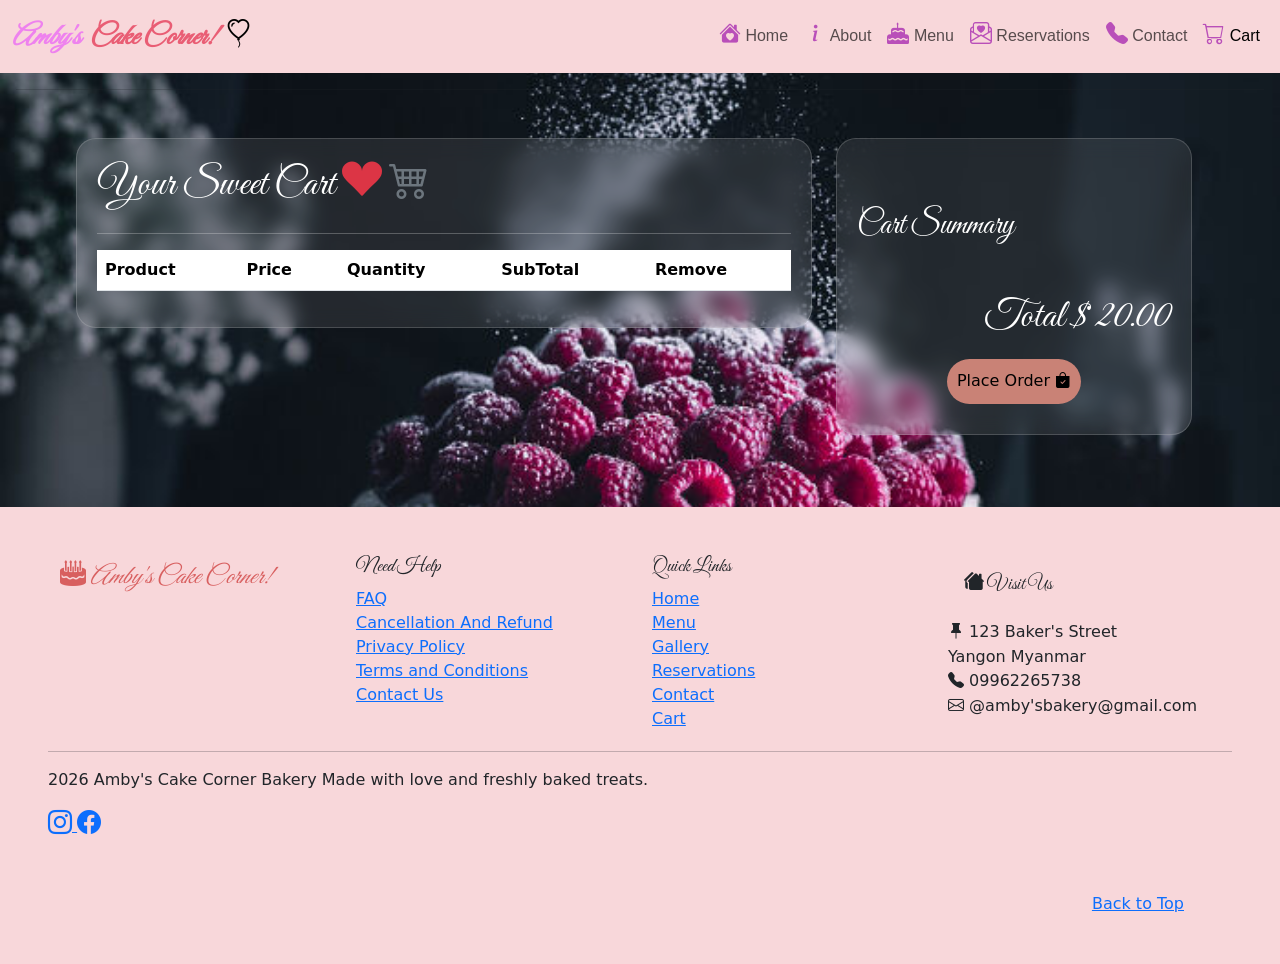
==== ricart.html @ ca7ce5b7 "Add files via upload" ====
<!DOCTYPE html>
<html lang="en">

<head>
    <meta charset="UTF-8">
    <meta name="viewport" content="width=device-width, initial-scale=1.0">
    <title>RI project- Cart</title>
    <link rel="stylesheet" href="https://cdn.jsdelivr.net/npm/bootstrap@5.3.8/dist/css/bootstrap.min.css">
    <link rel="stylesheet" href="https://cdn.jsdelivr.net/npm/bootstrap-icons@1.13.1/font/bootstrap-icons.min.css">
    <link href="https://fonts.googleapis.com/css2?family=Great+Vibes&display=swap" rel="stylesheet">

    <link rel="stylesheet" href="style.css">

</head>


<body class="cart_body">
    <!-- navbar -->

    <nav class="navbar navbar-expand-lg bg-danger-subtle">
        <div class="container-fluid">
            <a class="navbar-brand" href="#"> <span class="amby"><i>Amby's</i></span> <span class="cake"><i>Cake
                        Corner!</i></span> <i class="bi bi-balloon-heart"></i> </a>
            <button class="navbar-toggler" type="button" data-bs-toggle="collapse"
                data-bs-target="#navbarSupportedContent" aria-controls="navbarSupportedContent" aria-expanded="false"
                aria-label="Toggle navigation">
                <span class="navbar-toggler-icon"></span>
            </button>
            <div class="collapse navbar-collapse" id="navbarSupportedContent">
                <ul class="navbar-nav ms-auto mb-2 mb-lg-0">
                    <li class="nav-item">
                        <a class="nav-link " aria-current="page" href="index.html"><i
                                class="bi bi-house-heart-fill icons"></i> Home</a>
                    </li>

                    <li class="nav-item">
                        <a class="nav-link" href="riabout us.html"><i class="bi bi-info-lg icons"></i></i> About</a>
                    </li>

                    <li class="nav-item">
                        <a class="nav-link" href="rimenu.html"><i class="bi bi-cake-fill icons"></i> Menu</a>
                    </li>

                    <li class="nav-item">
                        <a class="nav-link" href="rireserve.html" data-bs-toggle="modal"
                            data-bs-target="#reservationModal"><i class="bi bi-envelope-paper-heart icons"></i>
                            Reservations</a>
                    </li>

                    <li class="nav-item">
                        <a class="nav-link " href="ricontact.html"><i class="bi bi-telephone-fill icons"></i>
                            Contact</a>
                    </li>
                    <li class="nav-item">
                        <a class="nav-link active" href="ricart.html"><i class="bi bi-cart icons"></i> Cart</a>
                    </li>





                </ul>

            </div>
        </div>
    </nav>


    <!-- navbar -->



    <!-- Cart -->
    <section class="m-3">
        <div class="container-fluid">

        </div>
        <hr>

        <div class="container m-5">
            <div class="row text-white">

                <div class="col-md-8 ">
                    <div class="cartcard fw-bold">
                        <div class="row text-white">
                            <h1 class=""> Your Sweet Cart <i class="bi bi-suit-heart-fill text-danger"></i> <i
                                    class="bi bi-cart4 text-secondary"></i> </h1>
                        </div>
                        <table class=" table">

                            <hr>
                            <tr>
                                <th>Product</th>
                                <th>Price</th>
                                <th>Quantity</th>
                                <th>SubTotal</th>
                                <th>Remove</th>
                            </tr>

                            <tbody id="cart-body"> </tbody>

                        </table>

                    </div>

                </div>





                <div class="col-md-4 mb-4">
                    <div class="sumcard fw-bold ">
                        <h2 class="my-5 fw-4 ">Cart Summary</h2>

                        <div>





                            <h1 class="text-end">Total $ <span id="total">20.00</span></h1>
                            <!-- <p id="total"></p> -->

                            <div class="text-center">
                                <button class="orderButtons">Place Order <i class="bi bi-bag-check-fill"></i> </button>
                            </div>
                        </div>
                    </div>
                </div>





            </div>
        </div>
    </section>


    <script>
        let cartbody = document.getElementById("cart-body")
        let total = document.getElementById("total")
        let cart = JSON.parse(sessionStorage.getItem("cart")) || {}
        let carttotal = 0


        for (const [name, details] of Object.entries(cart)) {
            let itemtotal = details.price * details.quantity;
            carttotal += itemtotal;

            let row = document.createElement("tr")
            row.innerHTML = `
         <td> ${name} </td>
          <td> ${details.price}  </td>
           <td> ${details.quantity} </td>
            <td> ${itemtotal} </td>
             <td><button class="btn btn-danger remove-btn" data-name="${name}">Remove</button> 
                 </td>

                 `
            cartbody.appendChild(row);

            let removebtn = document.querySelectorAll(".remove-btn")
            removebtn.forEach((button) => {
                button.addEventListener("click", (event) => {
                    let name = event.target.dataset.name;
                    delete cart[name];
                    sessionStorage.setItem("cart", JSON.stringify(cart))
                    location.reload();

                })
            });

            total.textContent = carttotal;

        }

    </script>












    <!-- footer -->
    <footer class=" p-5  bg-danger-subtle">
        <div class="container-fluid">
            <div class="row">
                <div class="col-lg-3 footerlogo"><i><i class="bi bi-cake2-fill"></i> Amby's Cake Corner!</i>
                </div>

                <div class="col-lg-3 footerlink">
                    <h5>Need Help </h5>
                    <a href="">FAQ</a>
                    <a href="">Cancellation And Refund</a>
                    <a href="">Privacy Policy</a>
                    <a href="">Terms and Conditions</a>
                    <a href="">Contact Us</a>

                </div>

                <div class="col-lg-3 footerlink">
                    <h5>Quick Links</h5>
                    <a href="">Home</a>
                    <a href="">Menu</a>
                    <a href="">Gallery</a>
                    <a href="">Reservations</a>
                    <a href="">Contact</a>
                    <a href="">Cart</a>
                    <a href=""></a>
                </div>
                <div class="col-lg-3">
                    <h5 class="p-3"><i class="bi bi-houses-fill"></i> Visit Us</h5>
                    <address>
                        <i class="bi bi-pin-fill"></i> 123 Baker's Street <br>
                        Yangon Myanmar
                        <br>
                        <i class="bi bi-telephone-fill"></i> 09962265738
                        <br>
                        <i class="bi bi-envelope"></i> @amby'sbakery@gmail.com
                    </address>
                </div>
            </div>

        </div>

        <hr>

        <p> 2026 Amby's Cake Corner Bakery
            Made with love and freshly baked treats.
        </p>

        <a href=""> <i class="bi bi-instagram fs-4"></i> </a> <a href=""> <i class="bi bi-facebook fs-4"></i>
        </a>

        <div class="text-end mt-5">
            <a href="ricart.html" class="my-4 p-5">Back to Top</a>


        </div>

    </footer>

    <!-- footer -->



    <script src="https://cdn.jsdelivr.net/npm/bootstrap@5.3.8/dist/js/bootstrap.bundle.min.js"></script>


    <!-- reservaion popup form -->
    <div class="modal fade" id="reservationModal" tabindex="-1">
        <div class="modal-dialog">
            <div class="modal-content reservaion">

                <div class="modal-header">
                    <h5 class="modal-title">Book a Table</h5>

                    <button type="button" class="btn-close" data-bs-dismiss="modal">
                    </button>
                </div>

                <div class="modal-body">

                    <form>

                        <label class="form-label">Name</label>
                        <input type="text" class="form-control mb-3">

                        <label class="form-label">Date</label>
                        <input type="date" class="form-control mb-3">

                        <label class="form-label">Time</label>
                        <input type="time" class="form-control mb-3">

                        <label class="form-label">Number of Guests</label>
                        <input type="number" class="form-control mb-3">

                        <button type="submit" class="btn btn-danger">
                            Reserve
                        </button>

                    </form>

                </div>

            </div>
        </div>
    </div>
    <!-- reservaion popup form -->


</body>

</html>
---- style.css ----
body {
    background-color: rgb(231, 206, 231);


}

.contact-body {
    background: url(./bg\ img\ 2.jfif) no-repeat;
    background-size: cover;
    background-position: center;

}

.cart_body {
    background: url(./National-Cake-Day-World-Food-Photography-Awards-32-Pics-672350653c02a__700.jpg) no-repeat;
    background-size: cover;
     background-position: center;  
}






/* .navbar{
   position: fixed;
    top: 0;
    left: 0;
    width: 100%;
    z-index: 1000;
} */
.amby {
    font-family: Cambria, Cochin, Georgia, Times, 'Times New Roman', serif;
    color: violet;
    font-weight: bold;
}

.cake {
    font-family: 'Gill Sans', 'Gill Sans MT', Calibri, 'Trebuchet MS', sans-serif;
    color: rgb(233, 93, 116);
    font-weight: bolder;
}

.navbar-brand {
    font-size: 29px;

}

.nav-item {
    font-family: 'Lucida Sans', 'Lucida Sans Regular', 'Lucida Grande', 'Lucida Sans Unicode', Geneva, Verdana, sans-serif;
}

.icons {
    font-size: 22px;
    color: rgb(185, 79, 185);
}

.carousel-inner img {
    width: 600px;
    height: 600px;

}

.carousel-caption h5 {
    font-size: 40px;


}

.carousel-caption {
    padding-bottom: 8%;
    margin: auto;
    width: 70%;
    padding-top: 20%;



}

.carousel-caption p {
    font-size: 19px;
    line-height: 30px;
}


.buttons {
    background-color: violet;
    border: 1px solid;

}

.card {
    padding: 20px;



}

.card:hover {
    transform: translateY(-10px);
}

.card img {
    width: 100%;
    height: 200px;
    transition: transform 0.3s ease;

}

.card img:hover {
    transform: translateY(-10px);
}

.cardtext {
    margin: 15px;
    padding: 15px;
}

.banner {
    background-color: rgb(210, 156, 223);
    font-size: 15px;
}

.bannerrow h5 {
    font-size: 27px;
}

.footerlogo {
    font-family: Cambria, Cochin, Georgia, Times, 'Times New Roman', serif;
    font-size: 26px;
    color: rgb(216, 95, 95);
}

.footerlink a {
    display: block;

}

.purposeline {
    text-align: center;
    padding: 12px;

}

h1,
h3,
h5,
i,
h2,
h6 {
    font-family: "Great Vibes", cursive;
}

/* .chgfont{
    font-family: Cambria, Cochin, Georgia, Times, 'Times New Roman', serif;
} */

h6 {
    font-size: 26px;
}

.cardtextabout:hover {
    color: rgb(99, 12, 99);
}

.menubtn {
    background-color: burlywood;
    color: brown;
    padding: 20px;
    margin: 15px;
}

.button {
    color: rgb(136, 24, 136);
    background-color: pink;
}

.carousel-item img {
    width: 500px;
    height: 500px;
}

.menuform {
    width: 100px;
    height: 20px;
    margin: 30px;
    display: flex;

}

.cartitems {
    display: flex;
    align-items: center;
    gap: 5px;



}


.cartcard {
    /* background-color: rgb(241, 191, 186); */
    /* border: none; */
    border-radius: 20px;
    padding: 20px;
    backdrop-filter: blur(10px);
    background: rgba(225, 225, 225, 0.1);

    border: 1px solid rgba(225, 225, 225, 0.2);

}

.cartcards {
    /* background-color: rgb(214, 156, 202); */
    /* border:none; */
    border-radius: 20px;
    padding: 20px;
    backdrop-filter: blur(10px);
    background: rgba(225, 225, 225, 0.1);

    border: 1px solid rgba(225, 225, 225, 0.2);



}

.sumcard {
    /* background-color: rgb(241, 187, 181);
    border: none; */
    border-radius: 20px;
    padding: 20px;
    backdrop-filter: blur(10px);
    background: rgba(225, 225, 225, 0.1);

    border: 1px solid rgba(225, 225, 225, 0.2);




}

.cartitems img {
    object-fit: cover;
    border-radius: 10px;
}

.totalhead {
    font-family: 'Courier New', Courier, monospace;
}

.quantity {
    border: 1px solid rgb(216, 160, 221);
    color: rgb(168, 64, 209);
    background-color: floralwhite;
    border-radius: 26%;
    font-size: 18px;
    font-weight: bold;
}

.quantity:hover {
    color: rgba(255, 0, 157, 0.247);
}

.description {
    margin: 20px;
    padding: 40px;
}

.orderButtons {
    border: none;
    color: black;
    background-color: #C98276;
    border-radius: 30px;
    margin: 10px;
    padding: 10px;
}

.orderButtons:hover {
    color: rgb(83, 16, 80);
    background-color: pink;
}

.modal-content {
    background: url(./assortment-pieces-cake_114579-85732.avif) no-repeat;
}
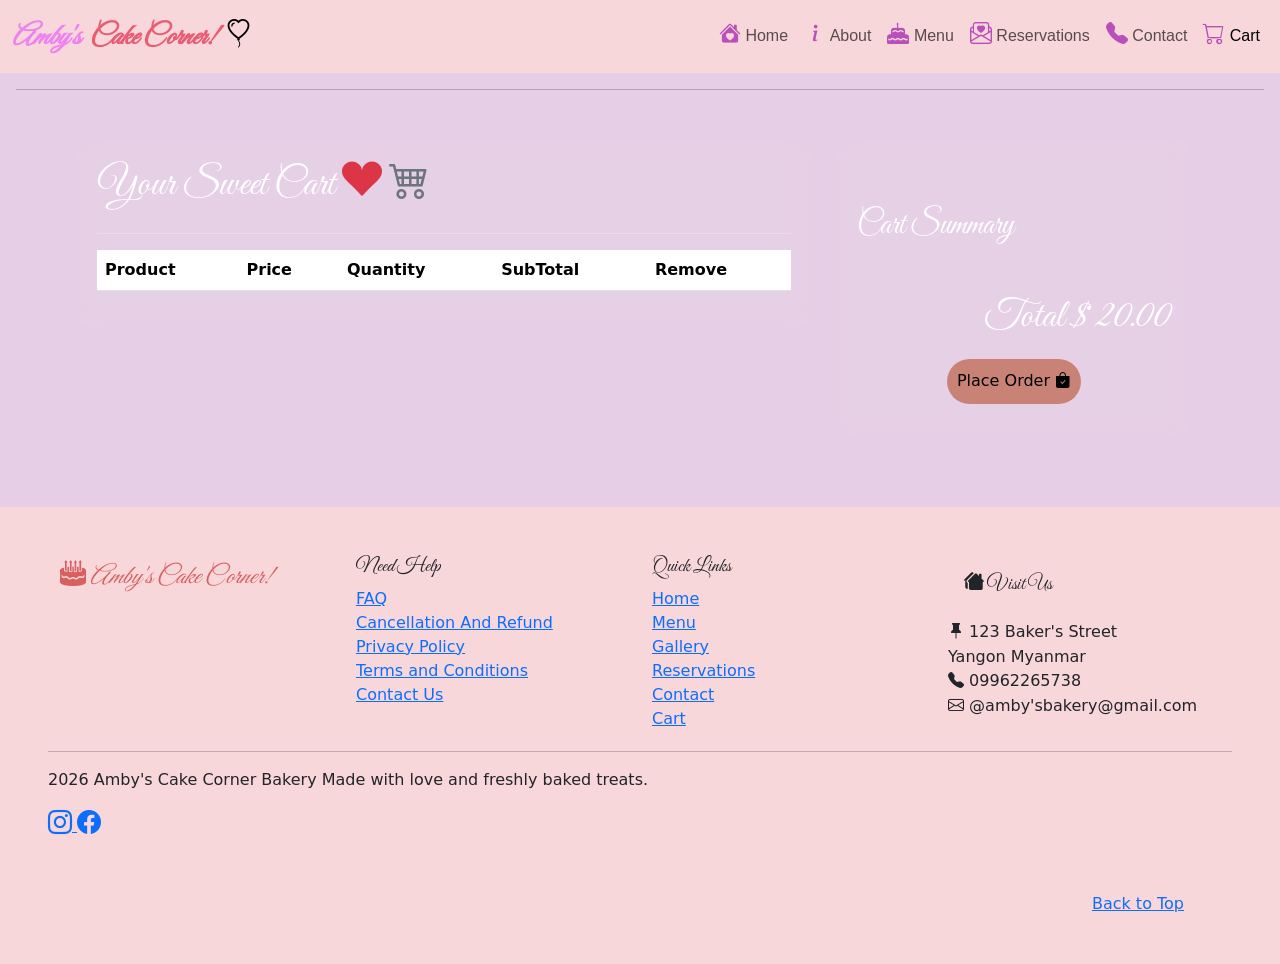
==== commit d9b6352f: "Update ricart.html" ====
--- a/ricart.html
+++ b/ricart.html
@@ -14,7 +14,7 @@
 </head>
 
 
-<body class="cart_body">
+<body >
     <!-- navbar -->
 
     <nav class="navbar navbar-expand-lg bg-danger-subtle">
@@ -86,7 +86,7 @@
                             <h1 class=""> Your Sweet Cart <i class="bi bi-suit-heart-fill text-danger"></i> <i
                                     class="bi bi-cart4 text-secondary"></i> </h1>
                         </div>
-                        <table class=" table">
+                        <table class="table">
 
                             <hr>
                             <tr>
@@ -299,4 +299,4 @@
 
 </body>
 
-</html>+</html>
--- a/style.css
+++ b/style.css
@@ -14,7 +14,8 @@
 .cart_body {
     background: url(./National-Cake-Day-World-Food-Photography-Awards-32-Pics-672350653c02a__700.jpg) no-repeat;
     background-size: cover;
-     background-position: center;  
+     background-position: center; 
+    width:100px;
 }
 
 
@@ -282,4 +283,4 @@
 
 .modal-content {
     background: url(./assortment-pieces-cake_114579-85732.avif) no-repeat;
-}+}
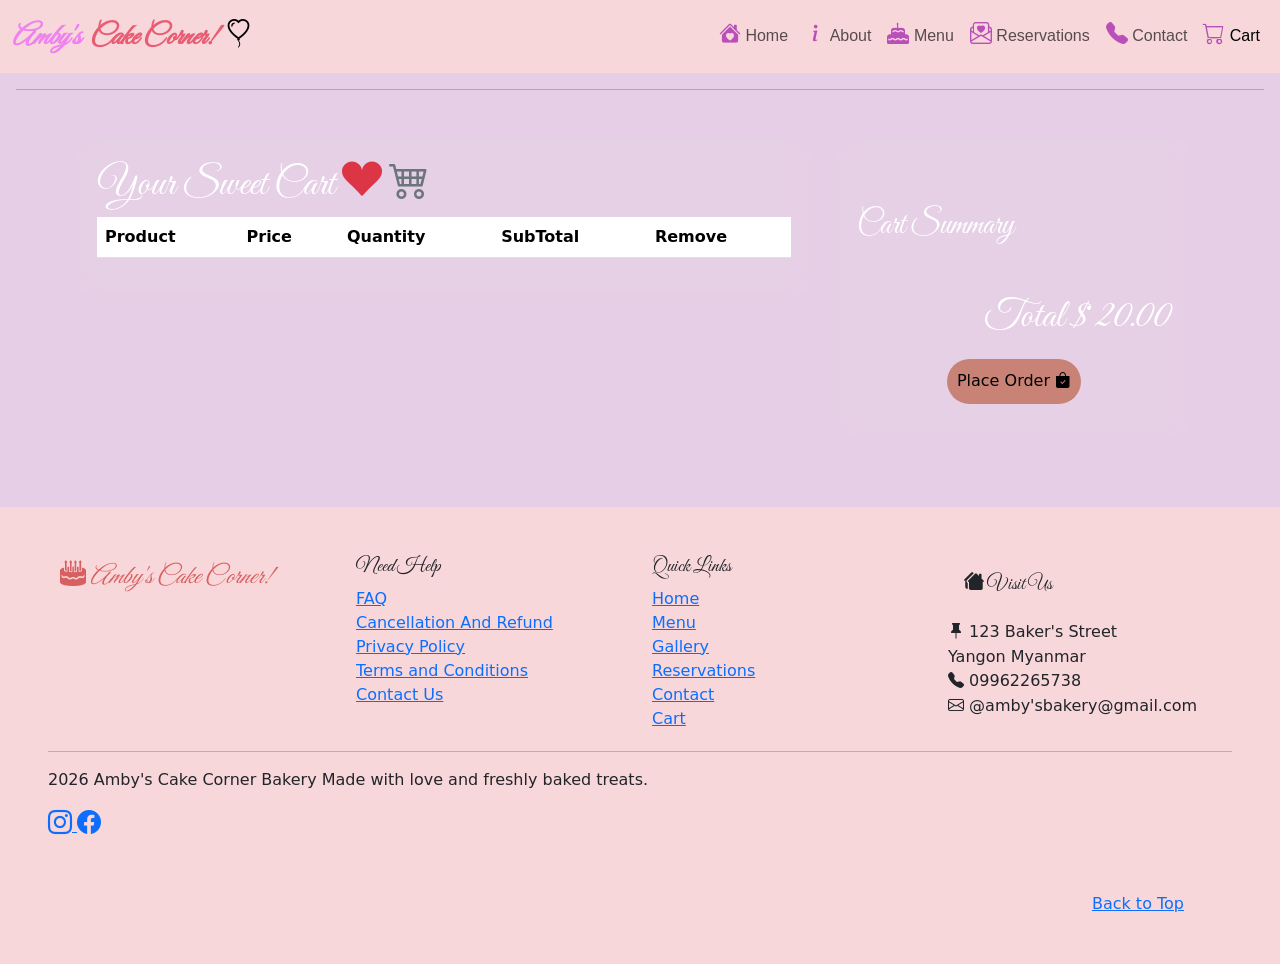
==== commit 7287bf4a: "Update ricart.html" ====
--- a/ricart.html
+++ b/ricart.html
@@ -14,7 +14,7 @@
 </head>
 
 
-<body >
+<body class"cart_body" >
     <!-- navbar -->
 
     <nav class="navbar navbar-expand-lg bg-danger-subtle">
@@ -88,7 +88,7 @@
                         </div>
                         <table class="table">
 
-                            <hr>
+                            
                             <tr>
                                 <th>Product</th>
                                 <th>Price</th>
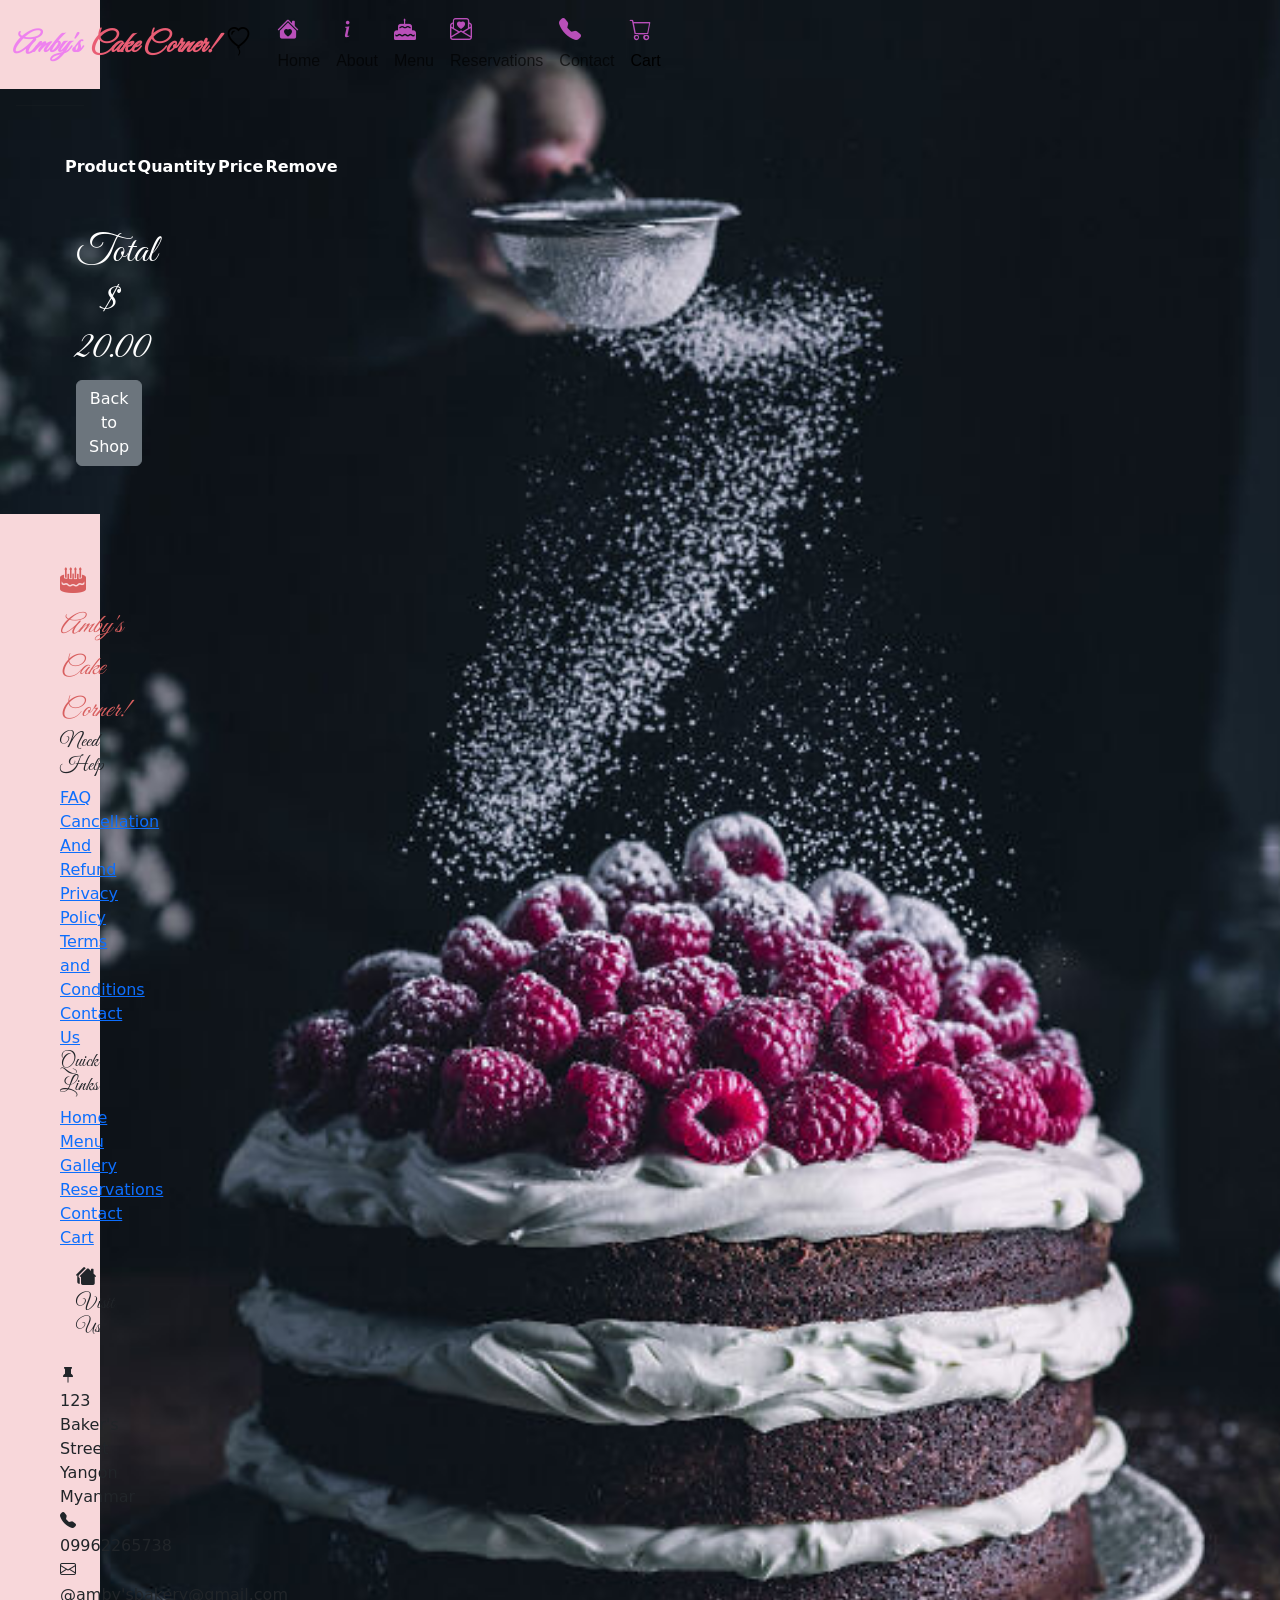
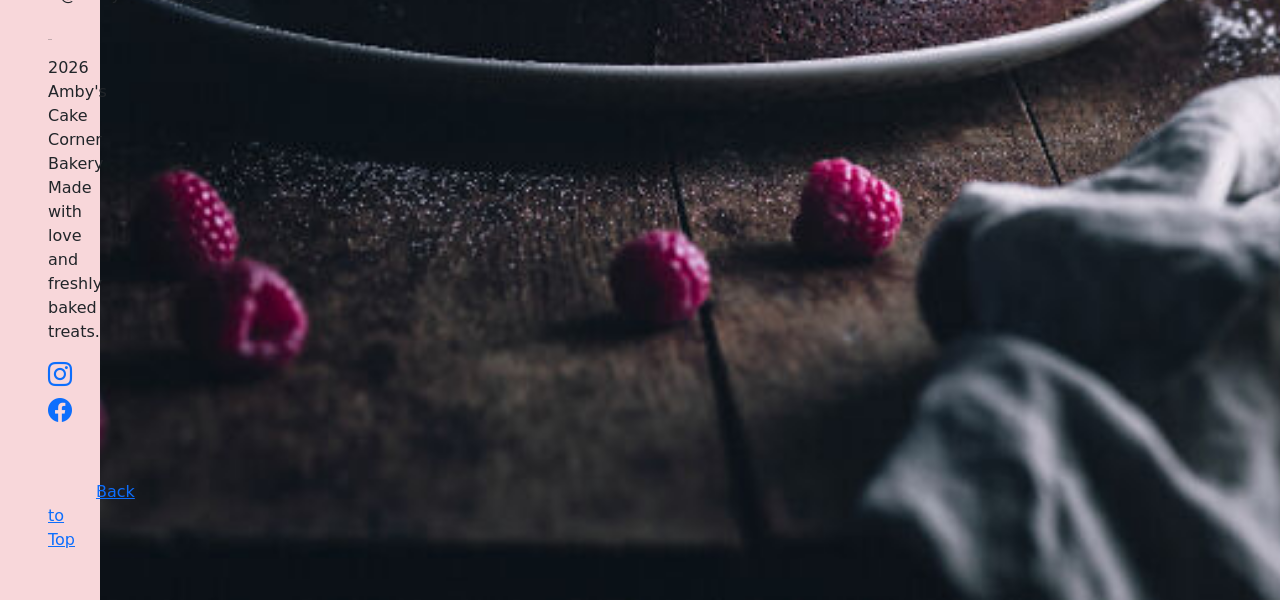
==== commit 67f30296: "Add files via upload" ====
--- a/ricart.html
+++ b/ricart.html
@@ -14,7 +14,7 @@
 </head>
 
 
-<body class"cart_body" >
+<body class="cart_body">
     <!-- navbar -->
 
     <nav class="navbar navbar-expand-lg bg-danger-subtle">
@@ -72,68 +72,56 @@
 
     <!-- Cart -->
     <section class="m-3">
-        <div class="container-fluid">
-
-        </div>
+
         <hr>
 
         <div class="container m-5">
             <div class="row text-white">
-
-                <div class="col-md-8 ">
-                    <div class="cartcard fw-bold">
-                        <div class="row text-white">
-                            <h1 class=""> Your Sweet Cart <i class="bi bi-suit-heart-fill text-danger"></i> <i
-                                    class="bi bi-cart4 text-secondary"></i> </h1>
-                        </div>
-                        <table class="table">
-
-                            
-                            <tr>
-                                <th>Product</th>
-                                <th>Price</th>
-                                <th>Quantity</th>
-                                <th>SubTotal</th>
-                                <th>Remove</th>
-                            </tr>
-
-                            <tbody id="cart-body"> </tbody>
-
-                        </table>
-
-                    </div>
-
-                </div>
-
-
-
-
-
-                <div class="col-md-4 mb-4">
-                    <div class="sumcard fw-bold ">
-                        <h2 class="my-5 fw-4 ">Cart Summary</h2>
-
-                        <div>
-
-
-
-
-
-                            <h1 class="text-end">Total $ <span id="total">20.00</span></h1>
-                            <!-- <p id="total"></p> -->
-
-                            <div class="text-center">
-                                <button class="orderButtons">Place Order <i class="bi bi-bag-check-fill"></i> </button>
-                            </div>
+                <table>
+                    <th>Product</th>
+                    <th>Quantity</th>
+                    <th>Price</th>
+                    <th>Remove</th>
+                    <tbody id="cart-body">
+
+                    </tbody>
+
+
+
+                </table>
+
+            </div>
+            <h1 class="text-end text-white mt-5">Total $ <span id="total">20.00</span></h1>
+            <a href="index.html" class="btn btn-secondary">Back to Shop</a>
+
+
+
+            <!-- 
+            <div class="col-md-4 mb-4 ">
+                <div class="sumcard fw-bold ">
+                    <h2 class="my-5 fw-4 ">Cart Summary</h2>
+
+                    <div>
+
+
+
+
+
+                        <h1 class="text-end">Total $ <span id="total">20.00</span></h1>
+                        <!-- <p id="total"></p> -->
+
+            <!-- <div class="text-center">
+                            <button class="orderButtons">Place Order <i class="bi bi-bag-check-fill"></i> </button>
                         </div>
                     </div>
                 </div>
-
-
-
-
-
-            </div>
+            </div> -->
+
+
+
+
+
+        </div>
         </div>
     </section>
 
@@ -299,4 +287,4 @@
 
 </body>
 
-</html>
+</html>
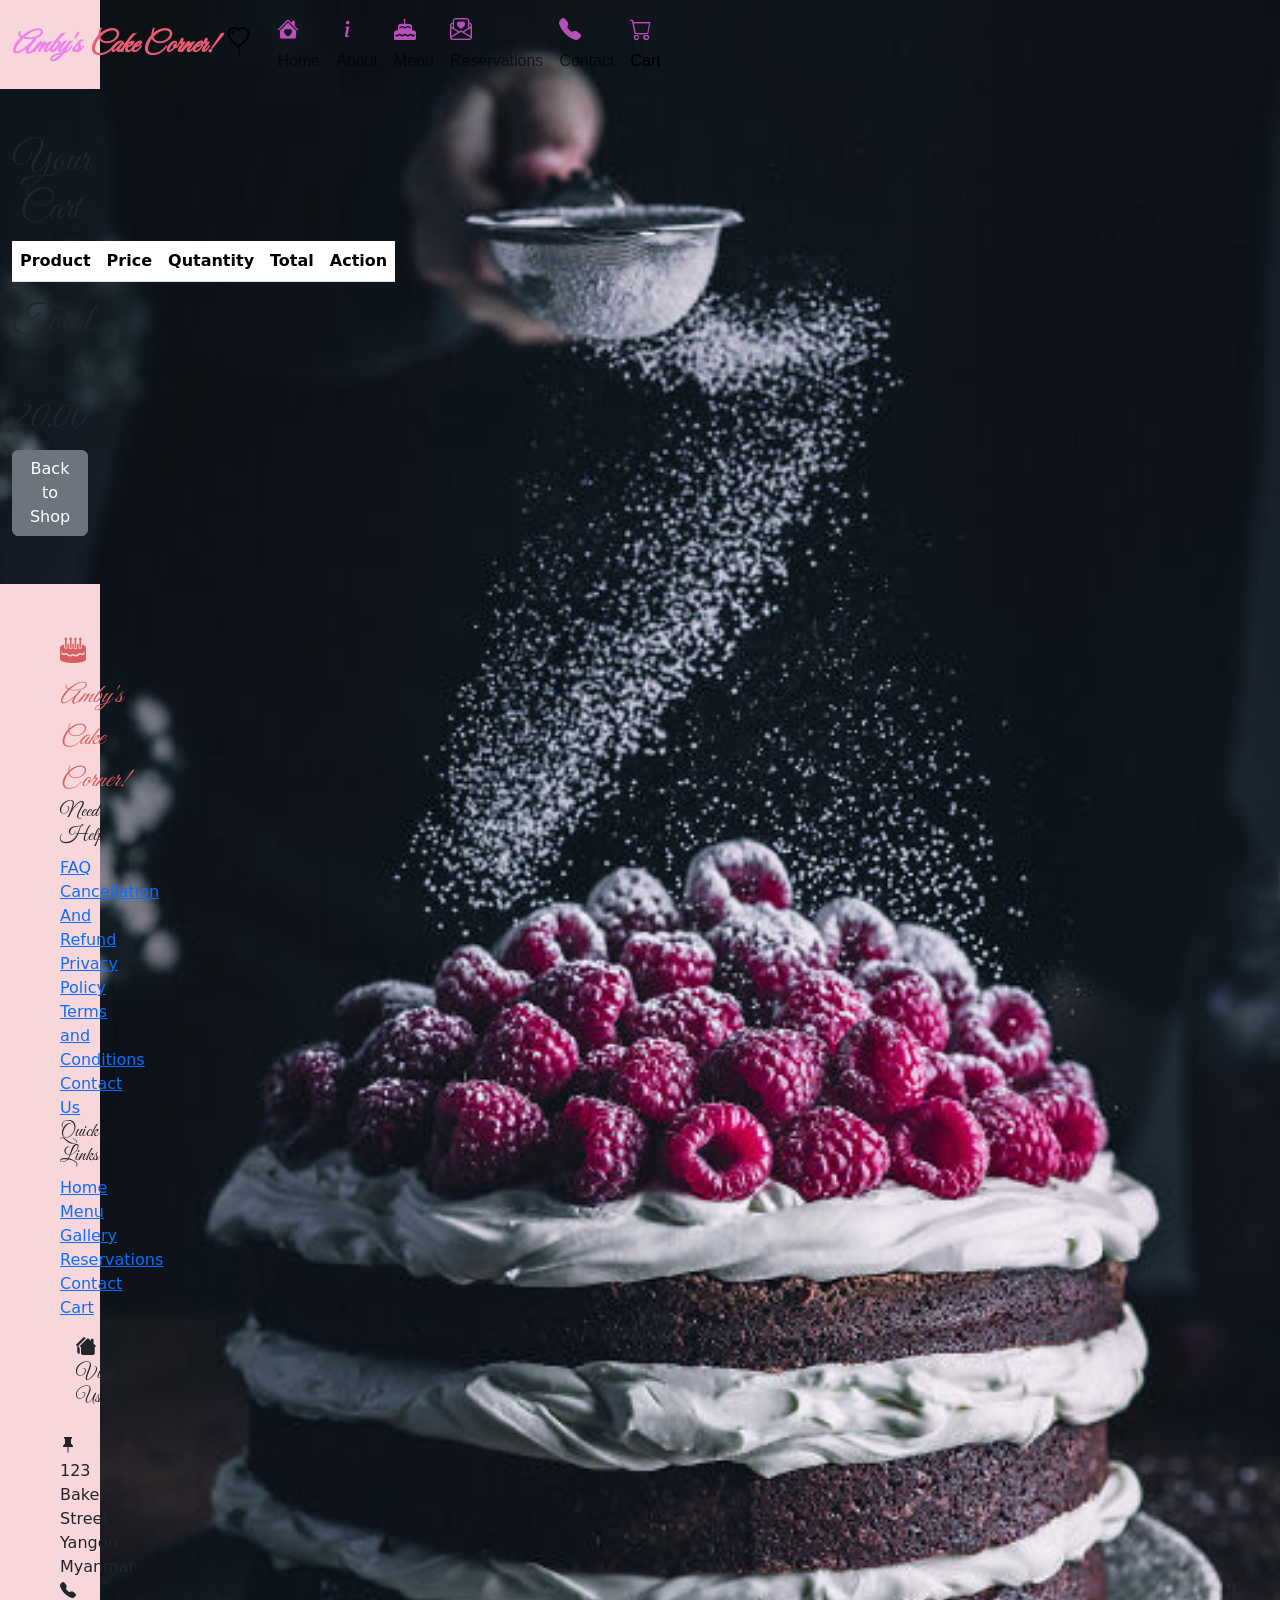
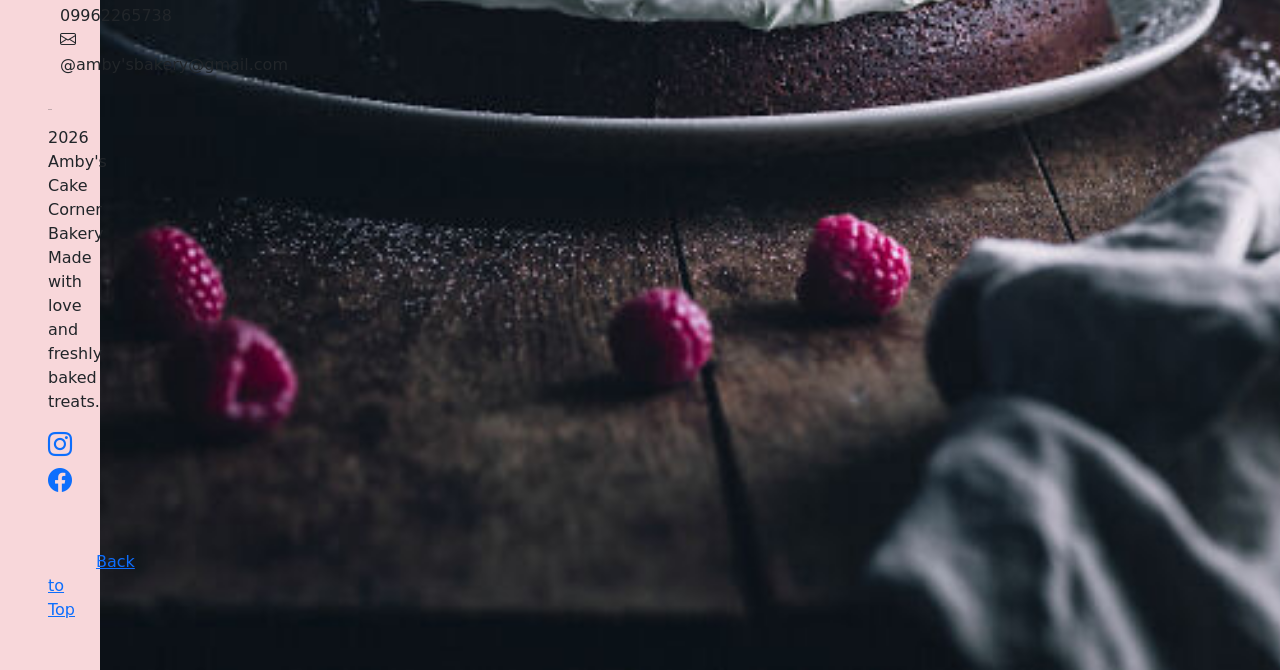
==== commit be664cee: "Add files via upload" ====
--- a/ricart.html
+++ b/ricart.html
@@ -71,32 +71,30 @@
 
 
     <!-- Cart -->
-    <section class="m-3">
-
-        <hr>
-
-        <div class="container m-5">
-            <div class="row text-white">
-                <table>
-                    <th>Product</th>
-                    <th>Quantity</th>
-                    <th>Price</th>
-                    <th>Remove</th>
-                    <tbody id="cart-body">
-
-                    </tbody>
-
-
-
-                </table>
-
-            </div>
-            <h1 class="text-end text-white mt-5">Total $ <span id="total">20.00</span></h1>
-            <a href="index.html" class="btn btn-secondary">Back to Shop</a>
-
-
-
-            <!-- 
+
+
+    
+
+   <div class="container my-5">
+        <h1 class="text-center">Your Cart</h1>
+        <table class="table">
+            <tr>
+                <th>Product</th>
+                <th>Price</th>
+                <th>Qutantity</th>
+                <th>Total</th>
+                <th>Action</th>
+            </tr>
+            <tbody id="cart-body">
+
+            </tbody>
+
+        </table>
+        <h1 class="text-end">Total $ <span id="total">20.00</span></h1>
+        <a href="index.html" class="btn btn-secondary">Back to Shop</a>
+    </div>
+
+        <!-- 
             <div class="col-md-4 mb-4 ">
                 <div class="sumcard fw-bold ">
                     <h2 class="my-5 fw-4 ">Cart Summary</h2>
@@ -110,7 +108,7 @@
                         <h1 class="text-end">Total $ <span id="total">20.00</span></h1>
                         <!-- <p id="total"></p> -->
 
-            <!-- <div class="text-center">
+        <!-- <div class="text-center">
                             <button class="orderButtons">Place Order <i class="bi bi-bag-check-fill"></i> </button>
                         </div>
                     </div>
@@ -121,9 +119,7 @@
 
 
 
-        </div>
-        </div>
-    </section>
+    </div>
 
 
     <script>
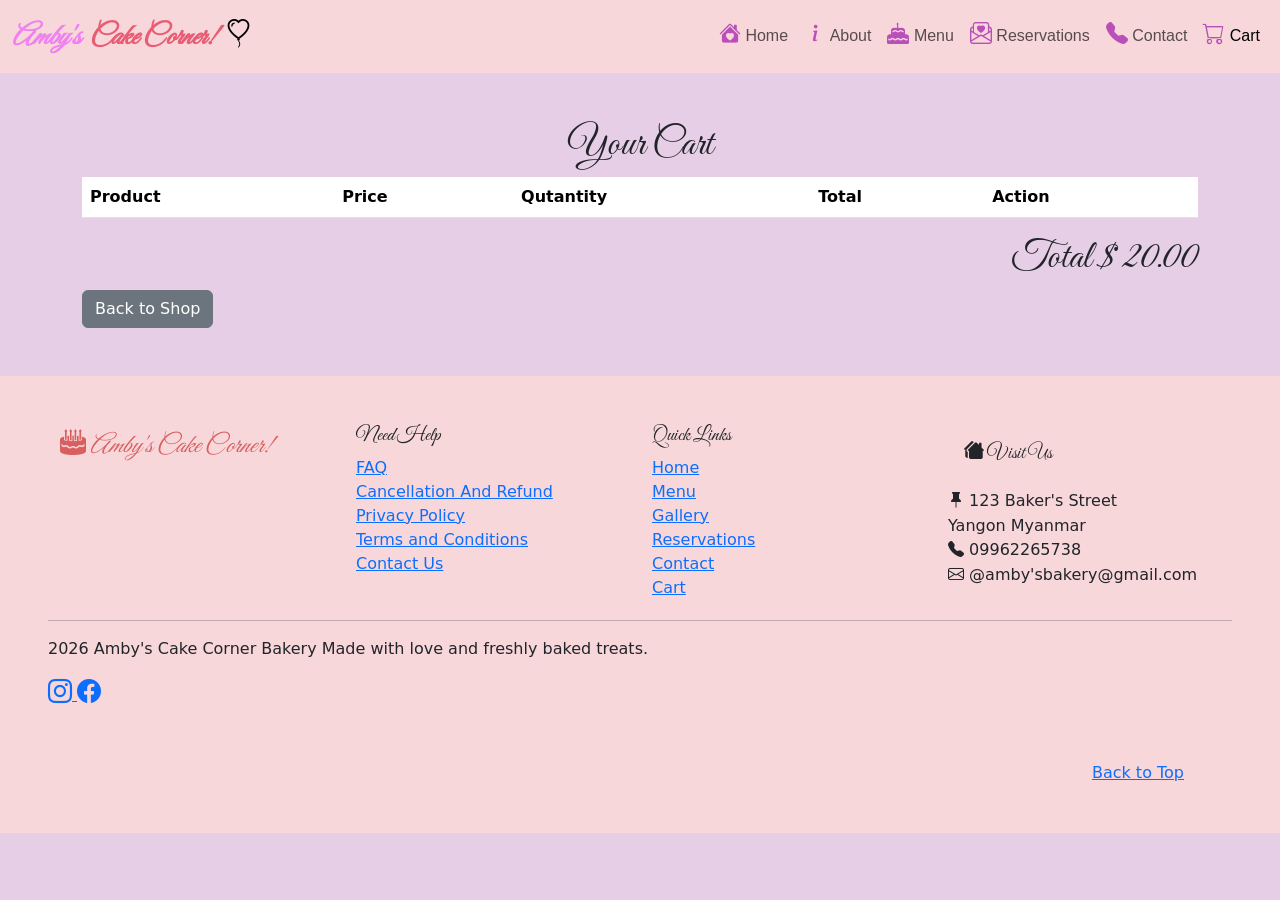
==== commit ff9fc5fa: "Update ricart.html" ====
--- a/ricart.html
+++ b/ricart.html
@@ -14,7 +14,7 @@
 </head>
 
 
-<body class="cart_body">
+<body>
     <!-- navbar -->
 
     <nav class="navbar navbar-expand-lg bg-danger-subtle">
@@ -283,4 +283,4 @@
 
 </body>
 
-</html>+</html>
